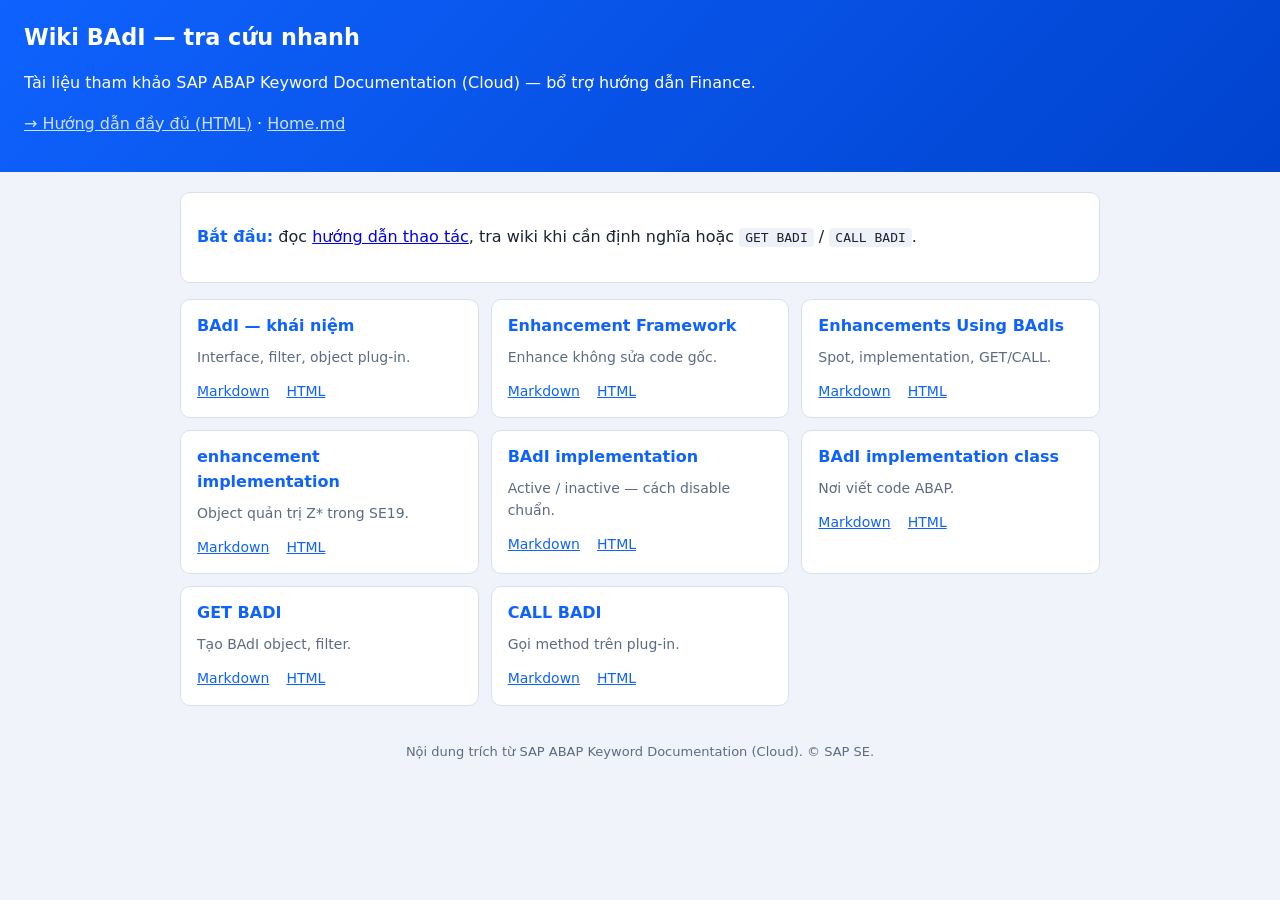
==== wiki/index.html @ e156c684 "Add wiki reference docs for quick BAdI lookup. Include Markdown and HTML pages from SAP ABAP Keyword" ====
<!DOCTYPE html>
<html lang="vi">
<head>
  <meta charset="utf-8" />
  <meta name="viewport" content="width=device-width, initial-scale=1" />
  <title>Wiki BAdI — tra cứu nhanh</title>
  <style>
    :root { --bg:#f0f4fa; --card:#fff; --accent:#0f62fe; --text:#1a2332; --muted:#5c6b82; --border:#d8e0ef; }
    * { box-sizing: border-box; }
    body { margin:0; font-family:Segoe UI,system-ui,sans-serif; background:var(--bg); color:var(--text); line-height:1.55; }
    .top { background:linear-gradient(135deg,#0f62fe,#0043ce); color:#fff; padding:20px 24px; }
    .top h1 { margin:0 0 6px; font-size:1.4rem; }
    .top a { color:#cce0ff; }
    .wrap { max-width:960px; margin:0 auto; padding:20px; display:grid; gap:16px; }
  .grid { display:grid; grid-template-columns:repeat(auto-fill,minmax(260px,1fr)); gap:12px; }
    .card { background:var(--card); border:1px solid var(--border); border-radius:10px; padding:14px 16px; }
    .card h2 { margin:0 0 8px; font-size:1rem; color:var(--accent); }
    .card p { margin:0 0 10px; font-size:14px; color:var(--muted); }
    .card a { font-size:14px; color:var(--accent); margin-right:12px; }
    .hero { background:var(--card); border:1px solid var(--border); border-radius:10px; padding:16px; }
    .hero strong { color:var(--accent); }
    code { background:#eef2f8; padding:2px 6px; border-radius:4px; font-size:13px; }
    footer { font-size:13px; color:var(--muted); text-align:center; padding:16px; }
  </style>
</head>
<body>
  <header class="top">
    <h1>Wiki BAdI — tra cứu nhanh</h1>
    <p>Tài liệu tham khảo SAP ABAP Keyword Documentation (Cloud) — bổ trợ hướng dẫn Finance.</p>
    <p><a href="../docs/Huong_dan_BADI_FINS_ACDOC.html">→ Hướng dẫn đầy đủ (HTML)</a> · <a href="Home.md">Home.md</a></p>
  </header>
  <div class="wrap">
    <div class="hero">
      <p><strong>Bắt đầu:</strong> đọc <a href="../docs/Huong_dan_BADI_FINS_ACDOC.html">hướng dẫn thao tác</a>, tra wiki khi cần định nghĩa hoặc <code>GET BADI</code> / <code>CALL BADI</code>.</p>
    </div>
    <div class="grid">
      <div class="card">
        <h2>BAdI — khái niệm</h2>
        <p>Interface, filter, object plug-in.</p>
        <a href="BAdI-khai-niem.md">Markdown</a>
        <a href="pages/badi-khai-niem.html">HTML</a>
      </div>
      <div class="card">
        <h2>Enhancement Framework</h2>
        <p>Enhance không sửa code gốc.</p>
        <a href="Enhancement-Framework.md">Markdown</a>
        <a href="pages/enhancement-framework.html">HTML</a>
      </div>
      <div class="card">
        <h2>Enhancements Using BAdIs</h2>
        <p>Spot, implementation, GET/CALL.</p>
        <a href="Enhancements-Using-BAdIs.md">Markdown</a>
        <a href="pages/enhancements-using-badis.html">HTML</a>
      </div>
      <div class="card">
        <h2>enhancement implementation</h2>
        <p>Object quản trị Z* trong SE19.</p>
        <a href="Enhancement-Implementation.md">Markdown</a>
        <a href="pages/enhancement-implementation.html">HTML</a>
      </div>
      <div class="card">
        <h2>BAdI implementation</h2>
        <p>Active / inactive — cách disable chuẩn.</p>
        <a href="BAdI-Implementation.md">Markdown</a>
        <a href="pages/badi-implementation.html">HTML</a>
      </div>
      <div class="card">
        <h2>BAdI implementation class</h2>
        <p>Nơi viết code ABAP.</p>
        <a href="BAdI-Implementation-Class.md">Markdown</a>
        <a href="pages/badi-implementation-class.html">HTML</a>
      </div>
      <div class="card">
        <h2>GET BADI</h2>
        <p>Tạo BAdI object, filter.</p>
        <a href="GET-BADI.md">Markdown</a>
        <a href="pages/get-badi.html">HTML</a>
      </div>
      <div class="card">
        <h2>CALL BADI</h2>
        <p>Gọi method trên plug-in.</p>
        <a href="CALL-BADI.md">Markdown</a>
        <a href="pages/call-badi.html">HTML</a>
      </div>
    </div>
  </div>
  <footer>Nội dung trích từ SAP ABAP Keyword Documentation (Cloud). © SAP SE.</footer>
</body>
</html>
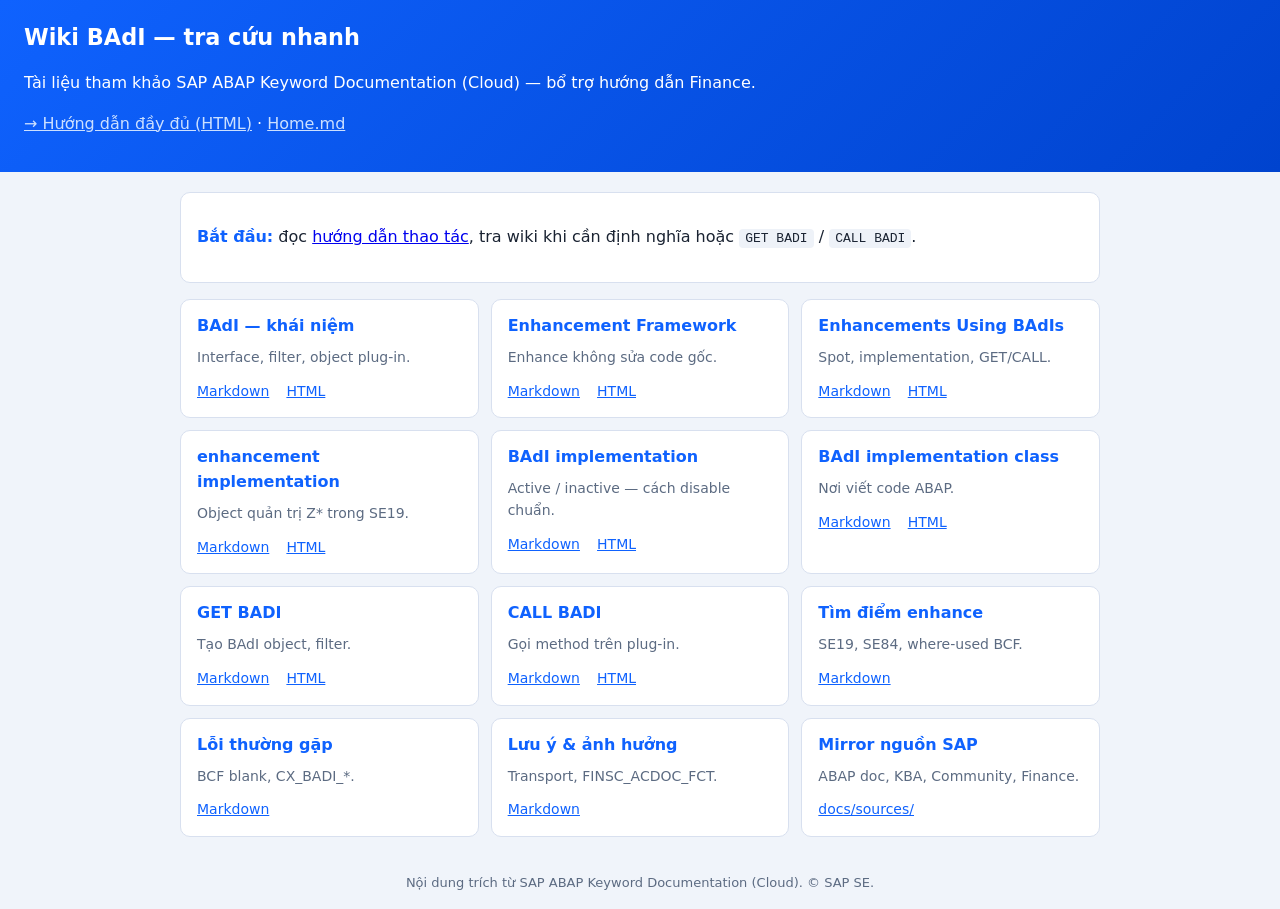
==== commit 9d773351: "Add SAP source mirrors and operational guide sections. Mirror ABAP Cloud docs, KBA 3588343, Communit" ====
--- a/wiki/index.html
+++ b/wiki/index.html
@@ -82,6 +82,26 @@
         <a href="CALL-BADI.md">Markdown</a>
         <a href="pages/call-badi.html">HTML</a>
       </div>
+      <div class="card">
+        <h2>Tìm điểm enhance</h2>
+        <p>SE19, SE84, where-used BCF.</p>
+        <a href="Tim-diem-enhance.md">Markdown</a>
+      </div>
+      <div class="card">
+        <h2>Lỗi thường gặp</h2>
+        <p>BCF blank, CX_BADI_*.</p>
+        <a href="Loi-thuong-gap.md">Markdown</a>
+      </div>
+      <div class="card">
+        <h2>Lưu ý &amp; ảnh hưởng</h2>
+        <p>Transport, FINSC_ACDOC_FCT.</p>
+        <a href="Luu-y-va-anh-huong.md">Markdown</a>
+      </div>
+      <div class="card">
+        <h2>Mirror nguồn SAP</h2>
+        <p>ABAP doc, KBA, Community, Finance.</p>
+        <a href="../docs/sources/README.md">docs/sources/</a>
+      </div>
     </div>
   </div>
   <footer>Nội dung trích từ SAP ABAP Keyword Documentation (Cloud). © SAP SE.</footer>
